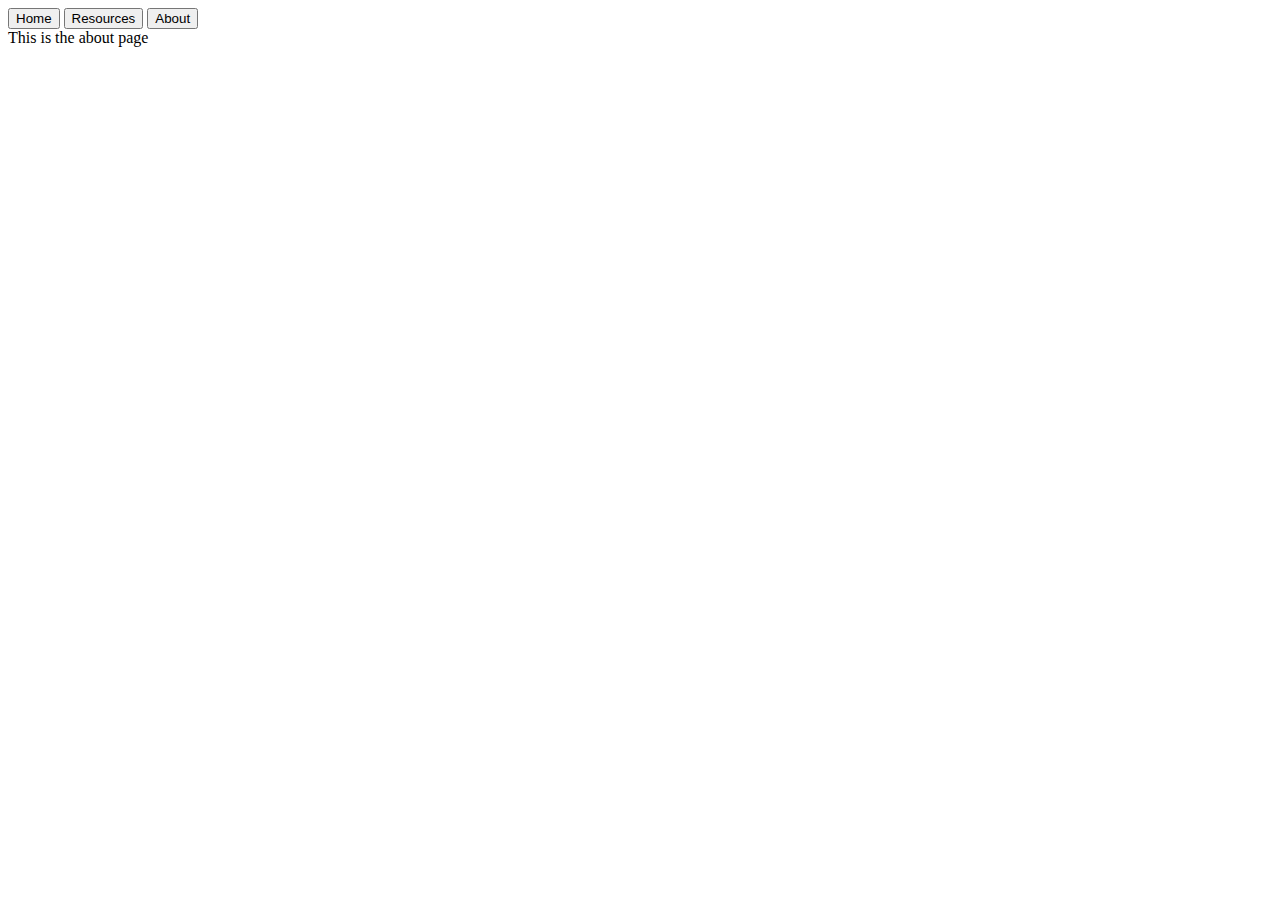
==== about.html @ 054cae7c "Scaffolding for a static website using ESM modules" ====
<!DOCTYPE html>
<html>
<head>
<script type="module">
    import { exports } from "./main.js"; exports()
</script>
<link rel="stylesheet" href="main.css">
</head>
<body>
    <common-header></common-header>

    <div class="pageContent hide_till_load">
        This is the about page
    </div>
</body>
</html>
---- main.css ----
.hide_till_load {
    visibility: hidden;
}

.hide_till_5s {
    visibility: hidden;
}
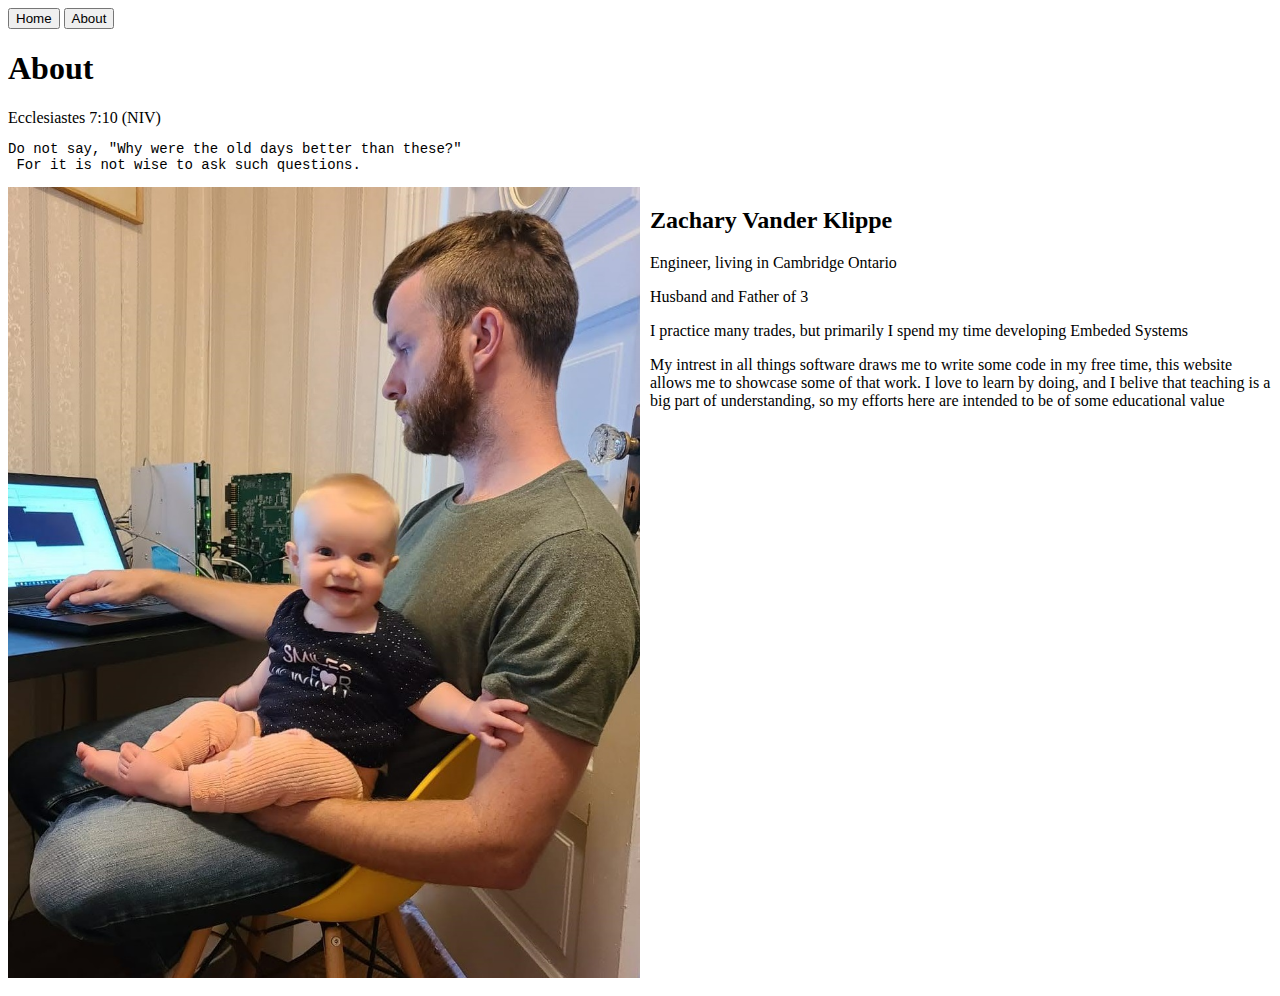
==== commit 32e069e2: "Updated about page" ====
--- a/about.html
+++ b/about.html
@@ -4,13 +4,32 @@
 <script type="module">
     import { exports } from "./main.js"; exports()
 </script>
+<link rel="stylesheet" href="hellocss/base.css">
 <link rel="stylesheet" href="main.css">
 </head>
-<body>
+<body><meta name="viewport" content="width=device-width, initial-scale=1.0">
     <common-header></common-header>
 
-    <div class="pageContent hide_till_load">
-        This is the about page
+    <div class="pageContent hide_till_load page">
+        <h1>About</h1>
+
+    Ecclesiastes 7:10 (NIV)
+<pre class="verse">Do not say, "Why were the old days better than these?"
+ For it is not wise to ask such questions.</pre>
+
+        <div class="footer">
+            <img class="portrait" src="resources/portrait.jpg" alt="Portrait">
+            <div>
+                <h2>Zachary Vander Klippe</h2>
+                <p>Engineer, living in Cambridge Ontario</p>
+                
+                <p>Husband and Father of 3</p>
+                
+                <p>I practice many trades, but primarily I spend my time developing Embeded Systems</p>
+                
+                <p>My intrest in all things software draws me to write some code in my free time, this website allows me to showcase some of that work. I love to learn by doing, and I belive that teaching is a big part of understanding, so my efforts here are intended to be of some educational value</p>
+            </div>
+        </div>
     </div>
-</body>
+</meta></body>
 </html>--- a/main.css
+++ b/main.css
@@ -2,6 +2,81 @@
     visibility: hidden;
 }
 
+html { visibility:hidden; }
+
 .hide_till_5s {
     visibility: hidden;
-}+}
+
+.pageContent {
+    /*background-color: antiquewhite;*/
+}
+
+.verse {
+    font-size: min(calc(2.8vw - 0.4px), 14px);
+    overflow: clip;
+}
+
+.thumbnail {
+    float: left;
+    max-height: 150px;
+    max-width: 50%;
+    padding-right: 10px;
+    padding-bottom: 10px;
+}
+
+.portrait {
+    object-fit: cover;
+    float: left;
+    padding-right: 10px;
+    padding-bottom: 10px;
+}
+
+@media only screen and (min-width: 600px) {
+    .portrait {
+      display: flex;
+    }
+}
+
+.article {
+    color: inherit;
+    text-decoration: none;
+}
+.article:hover {
+    text-decoration: none;
+    color: inherit;
+}
+.article:hover h3{
+    text-decoration: underline;
+    color: #6491ff;
+}
+
+.article_content {
+    /*display: flex;*/
+}
+
+
+.teaser {
+    padding-left: 10px;
+    padding-right: 10px;
+}
+
+@media only screen and (min-width: 600px) {
+    .article_content {
+      display: flex;
+    }
+}
+
+@media only screen and (min-width: 600px) {
+    .footer {
+      display: flex;
+    }
+}
+
+@media only screen and (min-width: 300px) {
+    .portrait {
+      max-width: 50%;
+    }
+}
+    
+
